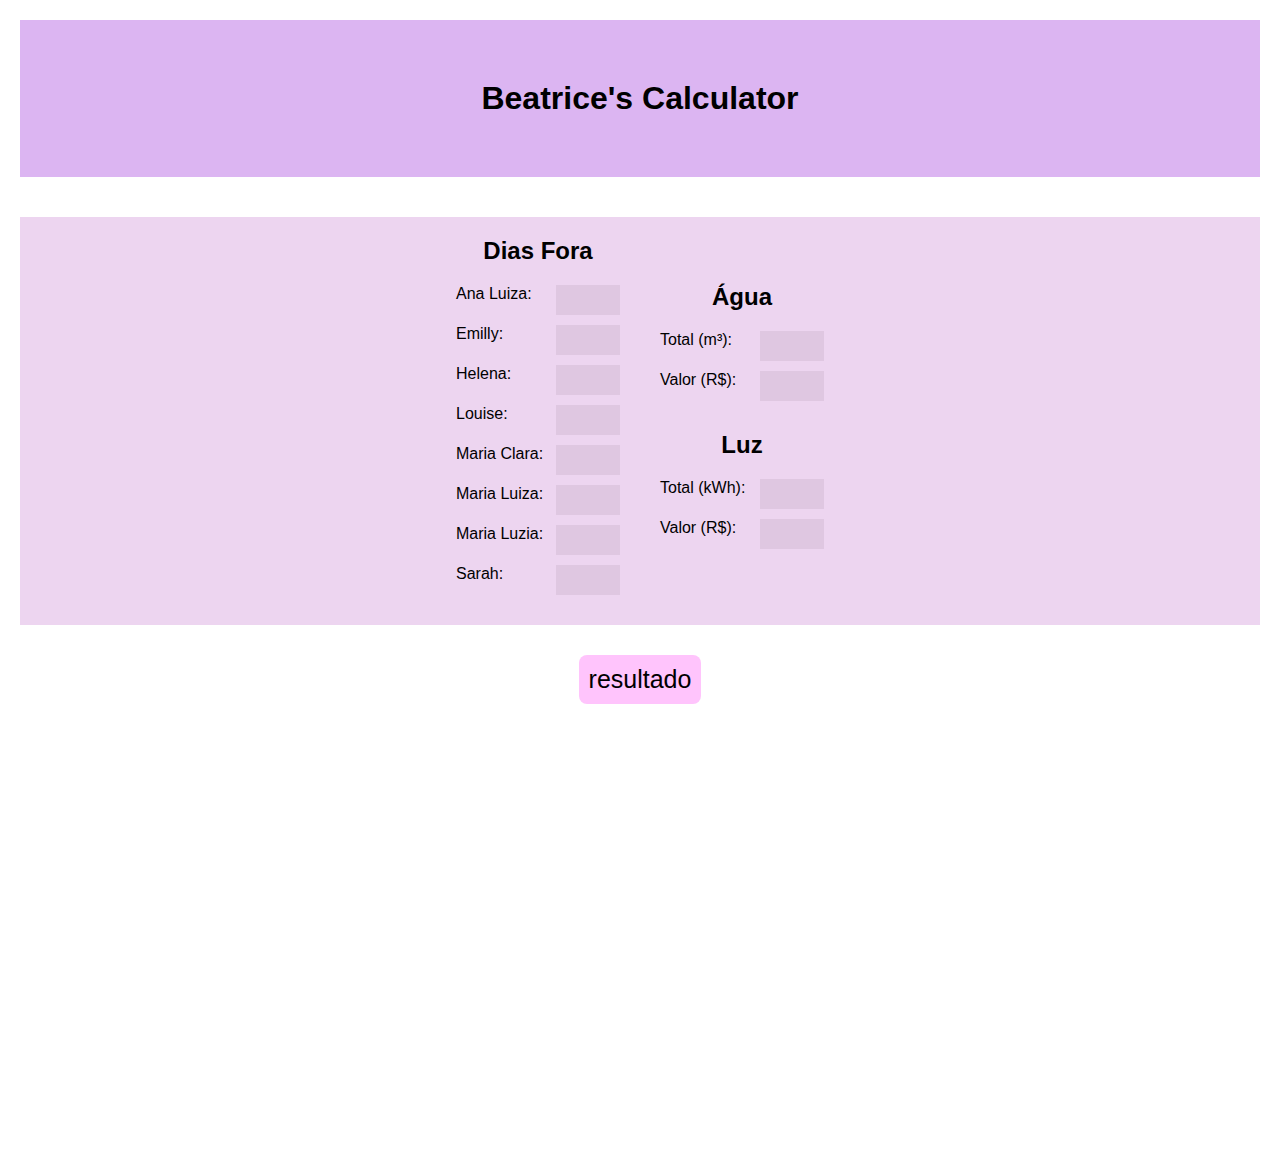
==== index.html @ 19b1c532 "first commit" ====
<!DOCTYPE html>
<html>
  <head>
    <title>Beatrice's Calculator</title>
    <style>
      body {
        font-family: Arial, sans-serif;
        margin: 0;
        padding: 0;
        box-sizing: border-box;
        background-image: url(bmaback.jpg);
        background-repeat: no-repeat;
        background-size: cover;
      }
      h1,
      h2 {
        text-align: center;
      }
      h1 {
        padding: 60px;
        margin: 20px;
        background-color: rgba(213, 167, 240, 0.842);
      }
      .input-container {
        display: flex;
        justify-content: space-between;
        margin-bottom: 10px;
      }
      .calculadora {
        display: flex;
        gap: 40px;
        margin: 20px;
        justify-content: center;
        background-color: rgb(237, 213, 240);
        padding-bottom: 20px;
      }
      .dias {
        display: flex;

        flex-direction: column;
        align-items: center;
      }
      .contas {
        display: flex;
        flex-direction: column;
        align-items: center;
        justify-content: center;
      }
      .btn {
        display: flex;
        justify-content: center;
        align-items: center;
        margin-top: 30px;
        padding-bottom: 50vh;
      }
      label {
        width: 90px;
        height: 30px;
        text-align: left;
        padding-right: 10px;
      }
      input {
        width: 60px;
        background-color: rgba(108, 95, 110, 0.11);
        border: none;
      }
      button {
        font-size: 25px;
        padding: 10px;
        background-color: rgb(255, 196, 252);
        border: none;
        border-radius: 0.5rem;
      }
      #resultado {
        display: flex;
        flex-direction: column;
        align-items: center;
        background-color: rgba(237, 213, 240, 0.705);
        font-weight: bold;
      }
    </style>
  </head>
  <body>
    <h1>Beatrice's Calculator</h1>
    <div id="resultado"></div>
    <div class="calculadora">
      <div class="dias">
        <h2>Dias Fora</h2>
        <div class="input-container">
          <label for="invest-a">Ana Luiza:</label>
          <input type="number" id="invest-a" value="" min="0" />
        </div>
        <div class="input-container">
          <label for="invest-b">Emilly:</label>
          <input type="number" id="invest-b" value="" min="0" />
        </div>
        <div class="input-container">
          <label for="invest-c">Helena:</label>
          <input type="number" id="invest-c" value="" min="0" />
        </div>
        <div class="input-container">
          <label for="invest-d">Louise:</label>
          <input type="number" id="invest-d" value="" min="0" />
        </div>
        <div class="input-container">
          <label for="invest-e">Maria Clara:</label>
          <input type="number" id="invest-e" value="" min="0" />
        </div>
        <div class="input-container">
          <label for="invest-f">Maria Luiza:</label>
          <input type="number" id="invest-f" value="" min="0" />
        </div>
        <div class="input-container">
          <label for="invest-g">Maria Luzia:</label>
          <input type="number" id="invest-g" value="" min="0" />
        </div>
        <div class="input-container">
          <label for="invest-h">Sarah:</label>
          <input type="number" id="invest-h" value="" min="0" />
        </div>
      </div>
      <div class="contas">
        <h2>Água</h2>
        <div class="input-container">
          <label for="aguaTotal">Total (m³):</label>
          <input type="number" id="aguaTotal" value="" min="0" />
        </div>
        <div class="input-container">
          <label for="aguaValor">Valor (R$):</label>
          <input type="number" id="aguaValor" value="" min="0" />
        </div>
        <h2>Luz</h2>
        <div class="input-container">
          <label for="luzTotal">Total (kWh):</label>
          <input type="number" id="luzTotal" value="" min="0" />
        </div>
        <div class="input-container">
          <label for="luzTotal">Valor (R$):</label>
          <input type="number" id="luzValor" value="" min="0" />
        </div>
      </div>
    </div>
    <div class="btn">
      <button onclick="calcularLucro()">resultado</button>
    </div>

    <script>
      function calcularLucro() {
        const investA =
          30 - parseInt(document.getElementById("invest-a").value);
        const investB =
          30 - parseInt(document.getElementById("invest-b").value);
        const investC =
          30 - parseInt(document.getElementById("invest-c").value);
        const investD =
          30 - parseInt(document.getElementById("invest-d").value);
        const investE =
          30 - parseInt(document.getElementById("invest-e").value);
        const investF =
          30 - parseInt(document.getElementById("invest-f").value);
        const investG =
          30 - parseInt(document.getElementById("invest-g").value);
        const investH =
          30 - parseInt(document.getElementById("invest-h").value);
        const aguaTotal = parseFloat(
          document.getElementById("aguaTotal").value
        );
        const aguaValor = parseFloat(
          document.getElementById("aguaValor").value
        );
        const luzTotal = parseFloat(document.getElementById("luzTotal").value);
        const luzValor = parseFloat(document.getElementById("luzValor").value);

        const diasProp =
          investA +
          investB +
          investC +
          investD +
          investE +
          investF +
          investG +
          investH;
        const aguaProp = aguaValor / diasProp;
        const geladeira = 124.5;
        const luzFixo = (geladeira * (luzValor / luzTotal)) / 8;
        const luzProp = (luzValor - luzFixo * 8) / diasProp;

        const lucroPorSocioA = luzFixo + (aguaProp + luzProp) * investA;
        const lucroPorSocioB = luzFixo + (aguaProp + luzProp) * investB;
        const lucroPorSocioC = luzFixo + (aguaProp + luzProp) * investC;
        const lucroPorSocioD = luzFixo + (aguaProp + luzProp) * investD;
        const lucroPorSocioE = luzFixo + (aguaProp + luzProp) * investE;
        const lucroPorSocioF = luzFixo + (aguaProp + luzProp) * investF;
        const lucroPorSocioG = luzFixo + (aguaProp + luzProp) * investG;
        const lucroPorSocioH = luzFixo + (aguaProp + luzProp) * investH;

        document.getElementById("resultado").innerHTML = `
                <p>Ana Luiza: R$ ${lucroPorSocioA.toFixed(2)}</p>
                <p>Emilly: R$ ${lucroPorSocioB.toFixed(2)}</p>
                <p>Helena: R$ ${lucroPorSocioC.toFixed(2)}</p>
                <p>Louise: R$ ${lucroPorSocioD.toFixed(2)}</p>
                <p>Maria Clara: R$ ${lucroPorSocioE.toFixed(2)}</p>
                <p>Maria Luiza: R$ ${lucroPorSocioF.toFixed(2)}</p>
                <p>Maria Luzia: R$ ${lucroPorSocioG.toFixed(2)}</p>
                <p>Sarah: R$ ${lucroPorSocioH.toFixed(2)}</p>
            `;
      }
    </script>
  </body>
</html>
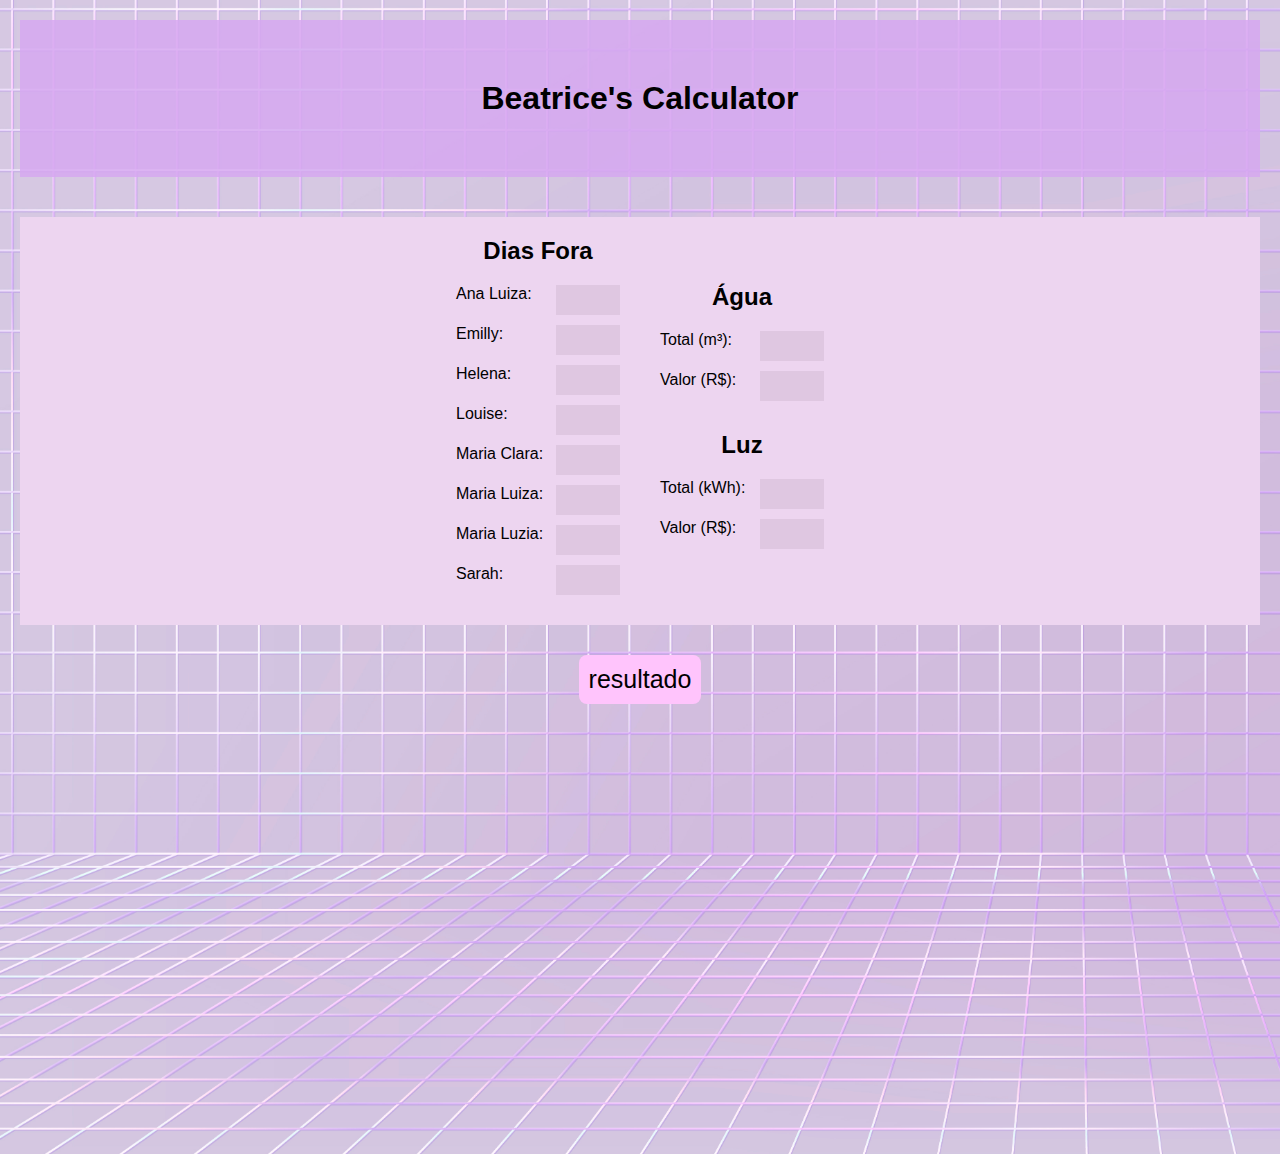
==== commit c601ed3b: "js, css and background" ====
--- a/index.html
+++ b/index.html
@@ -1,210 +1,72 @@
-<!DOCTYPE html>
-<html>
-  <head>
-    <title>Beatrice's Calculator</title>
-    <style>
-      body {
-        font-family: Arial, sans-serif;
-        margin: 0;
-        padding: 0;
-        box-sizing: border-box;
-        background-image: url(bmaback.jpg);
-        background-repeat: no-repeat;
-        background-size: cover;
-      }
-      h1,
-      h2 {
-        text-align: center;
-      }
-      h1 {
-        padding: 60px;
-        margin: 20px;
-        background-color: rgba(213, 167, 240, 0.842);
-      }
-      .input-container {
-        display: flex;
-        justify-content: space-between;
-        margin-bottom: 10px;
-      }
-      .calculadora {
-        display: flex;
-        gap: 40px;
-        margin: 20px;
-        justify-content: center;
-        background-color: rgb(237, 213, 240);
-        padding-bottom: 20px;
-      }
-      .dias {
-        display: flex;
-
-        flex-direction: column;
-        align-items: center;
-      }
-      .contas {
-        display: flex;
-        flex-direction: column;
-        align-items: center;
-        justify-content: center;
-      }
-      .btn {
-        display: flex;
-        justify-content: center;
-        align-items: center;
-        margin-top: 30px;
-        padding-bottom: 50vh;
-      }
-      label {
-        width: 90px;
-        height: 30px;
-        text-align: left;
-        padding-right: 10px;
-      }
-      input {
-        width: 60px;
-        background-color: rgba(108, 95, 110, 0.11);
-        border: none;
-      }
-      button {
-        font-size: 25px;
-        padding: 10px;
-        background-color: rgb(255, 196, 252);
-        border: none;
-        border-radius: 0.5rem;
-      }
-      #resultado {
-        display: flex;
-        flex-direction: column;
-        align-items: center;
-        background-color: rgba(237, 213, 240, 0.705);
-        font-weight: bold;
-      }
-    </style>
-  </head>
-  <body>
-    <h1>Beatrice's Calculator</h1>
-    <div id="resultado"></div>
-    <div class="calculadora">
-      <div class="dias">
-        <h2>Dias Fora</h2>
-        <div class="input-container">
-          <label for="invest-a">Ana Luiza:</label>
-          <input type="number" id="invest-a" value="" min="0" />
-        </div>
-        <div class="input-container">
-          <label for="invest-b">Emilly:</label>
-          <input type="number" id="invest-b" value="" min="0" />
-        </div>
-        <div class="input-container">
-          <label for="invest-c">Helena:</label>
-          <input type="number" id="invest-c" value="" min="0" />
-        </div>
-        <div class="input-container">
-          <label for="invest-d">Louise:</label>
-          <input type="number" id="invest-d" value="" min="0" />
-        </div>
-        <div class="input-container">
-          <label for="invest-e">Maria Clara:</label>
-          <input type="number" id="invest-e" value="" min="0" />
-        </div>
-        <div class="input-container">
-          <label for="invest-f">Maria Luiza:</label>
-          <input type="number" id="invest-f" value="" min="0" />
-        </div>
-        <div class="input-container">
-          <label for="invest-g">Maria Luzia:</label>
-          <input type="number" id="invest-g" value="" min="0" />
-        </div>
-        <div class="input-container">
-          <label for="invest-h">Sarah:</label>
-          <input type="number" id="invest-h" value="" min="0" />
-        </div>
-      </div>
-      <div class="contas">
-        <h2>Água</h2>
-        <div class="input-container">
-          <label for="aguaTotal">Total (m³):</label>
-          <input type="number" id="aguaTotal" value="" min="0" />
-        </div>
-        <div class="input-container">
-          <label for="aguaValor">Valor (R$):</label>
-          <input type="number" id="aguaValor" value="" min="0" />
-        </div>
-        <h2>Luz</h2>
-        <div class="input-container">
-          <label for="luzTotal">Total (kWh):</label>
-          <input type="number" id="luzTotal" value="" min="0" />
-        </div>
-        <div class="input-container">
-          <label for="luzTotal">Valor (R$):</label>
-          <input type="number" id="luzValor" value="" min="0" />
-        </div>
-      </div>
-    </div>
-    <div class="btn">
-      <button onclick="calcularLucro()">resultado</button>
-    </div>
-
-    <script>
-      function calcularLucro() {
-        const investA =
-          30 - parseInt(document.getElementById("invest-a").value);
-        const investB =
-          30 - parseInt(document.getElementById("invest-b").value);
-        const investC =
-          30 - parseInt(document.getElementById("invest-c").value);
-        const investD =
-          30 - parseInt(document.getElementById("invest-d").value);
-        const investE =
-          30 - parseInt(document.getElementById("invest-e").value);
-        const investF =
-          30 - parseInt(document.getElementById("invest-f").value);
-        const investG =
-          30 - parseInt(document.getElementById("invest-g").value);
-        const investH =
-          30 - parseInt(document.getElementById("invest-h").value);
-        const aguaTotal = parseFloat(
-          document.getElementById("aguaTotal").value
-        );
-        const aguaValor = parseFloat(
-          document.getElementById("aguaValor").value
-        );
-        const luzTotal = parseFloat(document.getElementById("luzTotal").value);
-        const luzValor = parseFloat(document.getElementById("luzValor").value);
-
-        const diasProp =
-          investA +
-          investB +
-          investC +
-          investD +
-          investE +
-          investF +
-          investG +
-          investH;
-        const aguaProp = aguaValor / diasProp;
-        const geladeira = 124.5;
-        const luzFixo = (geladeira * (luzValor / luzTotal)) / 8;
-        const luzProp = (luzValor - luzFixo * 8) / diasProp;
-
-        const lucroPorSocioA = luzFixo + (aguaProp + luzProp) * investA;
-        const lucroPorSocioB = luzFixo + (aguaProp + luzProp) * investB;
-        const lucroPorSocioC = luzFixo + (aguaProp + luzProp) * investC;
-        const lucroPorSocioD = luzFixo + (aguaProp + luzProp) * investD;
-        const lucroPorSocioE = luzFixo + (aguaProp + luzProp) * investE;
-        const lucroPorSocioF = luzFixo + (aguaProp + luzProp) * investF;
-        const lucroPorSocioG = luzFixo + (aguaProp + luzProp) * investG;
-        const lucroPorSocioH = luzFixo + (aguaProp + luzProp) * investH;
-
-        document.getElementById("resultado").innerHTML = `
-                <p>Ana Luiza: R$ ${lucroPorSocioA.toFixed(2)}</p>
-                <p>Emilly: R$ ${lucroPorSocioB.toFixed(2)}</p>
-                <p>Helena: R$ ${lucroPorSocioC.toFixed(2)}</p>
-                <p>Louise: R$ ${lucroPorSocioD.toFixed(2)}</p>
-                <p>Maria Clara: R$ ${lucroPorSocioE.toFixed(2)}</p>
-                <p>Maria Luiza: R$ ${lucroPorSocioF.toFixed(2)}</p>
-                <p>Maria Luzia: R$ ${lucroPorSocioG.toFixed(2)}</p>
-                <p>Sarah: R$ ${lucroPorSocioH.toFixed(2)}</p>
-            `;
-      }
-    </script>
-  </body>
-</html>
+<!DOCTYPE html>
+<html>
+  <head>
+    <title>Beatrice's Calculator</title>
+    <link rel="stylesheet" href="style.css">
+    <script src="index.js" defer></script>
+  </head>
+  <body>
+    <h1>Beatrice's Calculator</h1>
+    <div id="resultado"></div>
+    <div class="calculadora">
+      <div class="dias">
+        <h2>Dias Fora</h2>
+        <div class="input-container">
+          <label for="invest-a">Ana Luiza:</label>
+          <input type="number" id="invest-a" value="" min="0" />
+        </div>
+        <div class="input-container">
+          <label for="invest-b">Emilly:</label>
+          <input type="number" id="invest-b" value="" min="0" />
+        </div>
+        <div class="input-container">
+          <label for="invest-c">Helena:</label>
+          <input type="number" id="invest-c" value="" min="0" />
+        </div>
+        <div class="input-container">
+          <label for="invest-d">Louise:</label>
+          <input type="number" id="invest-d" value="" min="0" />
+        </div>
+        <div class="input-container">
+          <label for="invest-e">Maria Clara:</label>
+          <input type="number" id="invest-e" value="" min="0" />
+        </div>
+        <div class="input-container">
+          <label for="invest-f">Maria Luiza:</label>
+          <input type="number" id="invest-f" value="" min="0" />
+        </div>
+        <div class="input-container">
+          <label for="invest-g">Maria Luzia:</label>
+          <input type="number" id="invest-g" value="" min="0" />
+        </div>
+        <div class="input-container">
+          <label for="invest-h">Sarah:</label>
+          <input type="number" id="invest-h" value="" min="0" />
+        </div>
+      </div>
+      <div class="contas">
+        <h2>Água</h2>
+        <div class="input-container">
+          <label for="aguaTotal">Total (m³):</label>
+          <input type="number" id="aguaTotal" value="" min="0" />
+        </div>
+        <div class="input-container">
+          <label for="aguaValor">Valor (R$):</label>
+          <input type="number" id="aguaValor" value="" min="0" />
+        </div>
+        <h2>Luz</h2>
+        <div class="input-container">
+          <label for="luzTotal">Total (kWh):</label>
+          <input type="number" id="luzTotal" value="" min="0" />
+        </div>
+        <div class="input-container">
+          <label for="luzTotal">Valor (R$):</label>
+          <input type="number" id="luzValor" value="" min="0" />
+        </div>
+      </div>
+    </div>
+    <div class="btn">
+      <button onclick="calcularLucro()">resultado</button>
+    </div>
+  </body>
+</html>
--- a/style.css
+++ b/style.css
@@ -0,0 +1,75 @@
+body {
+  font-family: Arial, sans-serif;
+  margin: 0;
+  padding: 0;
+  box-sizing: border-box;
+  background-image: url(bmaback.jpg);
+  background-repeat: no-repeat;
+  background-size: cover;
+}
+h1,
+h2 {
+  text-align: center;
+}
+h1 {
+  padding: 60px;
+  margin: 20px;
+  background-color: rgba(213, 167, 240, 0.842);
+}
+.input-container {
+  display: flex;
+  justify-content: space-between;
+  margin-bottom: 10px;
+}
+.calculadora {
+  display: flex;
+  gap: 40px;
+  margin: 20px;
+  justify-content: center;
+  background-color: rgb(237, 213, 240);
+  padding-bottom: 20px;
+}
+.dias {
+  display: flex;
+
+  flex-direction: column;
+  align-items: center;
+}
+.contas {
+  display: flex;
+  flex-direction: column;
+  align-items: center;
+  justify-content: center;
+}
+.btn {
+  display: flex;
+  justify-content: center;
+  align-items: center;
+  margin-top: 30px;
+  padding-bottom: 50vh;
+}
+label {
+  width: 90px;
+  height: 30px;
+  text-align: left;
+  padding-right: 10px;
+}
+input {
+  width: 60px;
+  background-color: rgba(108, 95, 110, 0.11);
+  border: none;
+}
+button {
+  font-size: 25px;
+  padding: 10px;
+  background-color: rgb(255, 196, 252);
+  border: none;
+  border-radius: 0.5rem;
+}
+#resultado {
+  display: flex;
+  flex-direction: column;
+  align-items: center;
+  background-color: rgba(237, 213, 240, 0.705);
+  font-weight: bold;
+}
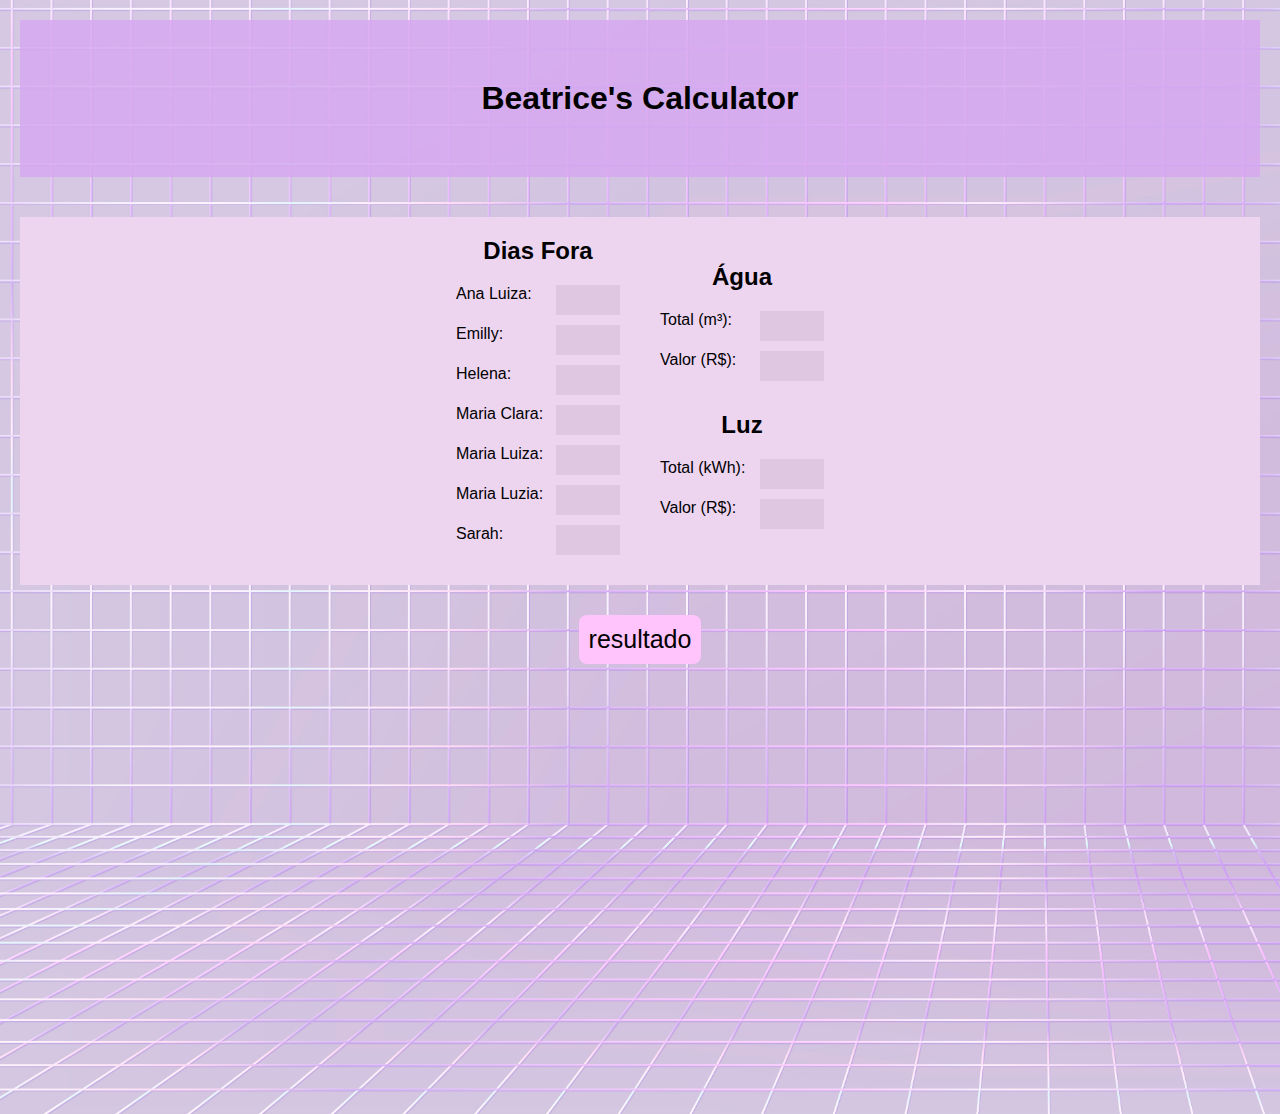
==== commit ec882e34: "Update index.html" ====
--- a/index.html
+++ b/index.html
@@ -22,10 +22,6 @@
         <div class="input-container">
           <label for="invest-c">Helena:</label>
           <input type="number" id="invest-c" value="" min="0" />
-        </div>
-        <div class="input-container">
-          <label for="invest-d">Louise:</label>
-          <input type="number" id="invest-d" value="" min="0" />
         </div>
         <div class="input-container">
           <label for="invest-e">Maria Clara:</label>
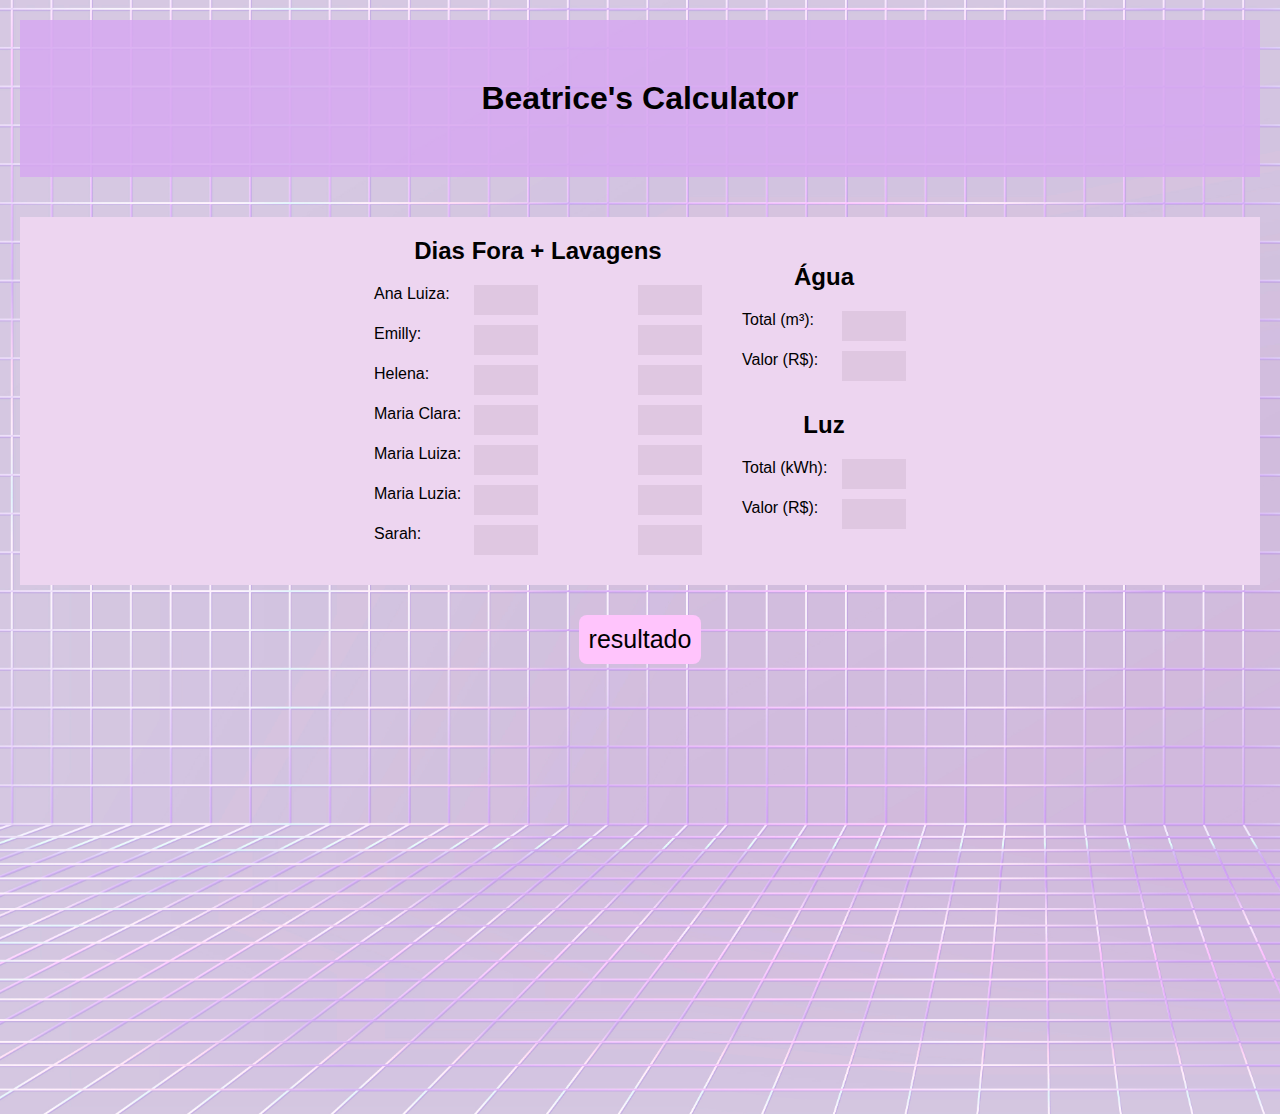
==== commit 0768cce7: "Update index.html" ====
--- a/index.html
+++ b/index.html
@@ -2,7 +2,7 @@
 <html>
   <head>
     <title>Beatrice's Calculator</title>
-    <link rel="stylesheet" href="style.css">
+    <link rel="stylesheet" href="style.css" />
     <script src="index.js" defer></script>
   </head>
   <body>
@@ -10,34 +10,48 @@
     <div id="resultado"></div>
     <div class="calculadora">
       <div class="dias">
-        <h2>Dias Fora</h2>
+        <h2>Dias Fora + Lavagens</h2>
         <div class="input-container">
           <label for="invest-a">Ana Luiza:</label>
           <input type="number" id="invest-a" value="" min="0" />
+          <label for="la"></label>
+          <input type="number" id="la" value="" min="0" />
         </div>
         <div class="input-container">
           <label for="invest-b">Emilly:</label>
           <input type="number" id="invest-b" value="" min="0" />
+          <label for="lb"></label>
+          <input type="number" id="lb" value="" min="0" />
         </div>
         <div class="input-container">
           <label for="invest-c">Helena:</label>
           <input type="number" id="invest-c" value="" min="0" />
+          <label for="lc"></label>
+          <input type="number" id="lc" value="" min="0" />
         </div>
         <div class="input-container">
           <label for="invest-e">Maria Clara:</label>
           <input type="number" id="invest-e" value="" min="0" />
+          <label for="le"></label>
+          <input type="number" id="le" value="" min="0" />
         </div>
         <div class="input-container">
           <label for="invest-f">Maria Luiza:</label>
           <input type="number" id="invest-f" value="" min="0" />
+          <label for="lf"></label>
+          <input type="number" id="lf" value="" min="0" />
         </div>
         <div class="input-container">
           <label for="invest-g">Maria Luzia:</label>
           <input type="number" id="invest-g" value="" min="0" />
+          <label for="lg"></label>
+          <input type="number" id="lg" value="" min="0" />
         </div>
         <div class="input-container">
           <label for="invest-h">Sarah:</label>
           <input type="number" id="invest-h" value="" min="0" />
+          <label for="lh"></label>
+          <input type="number" id="lh" value="" min="0" />
         </div>
       </div>
       <div class="contas">
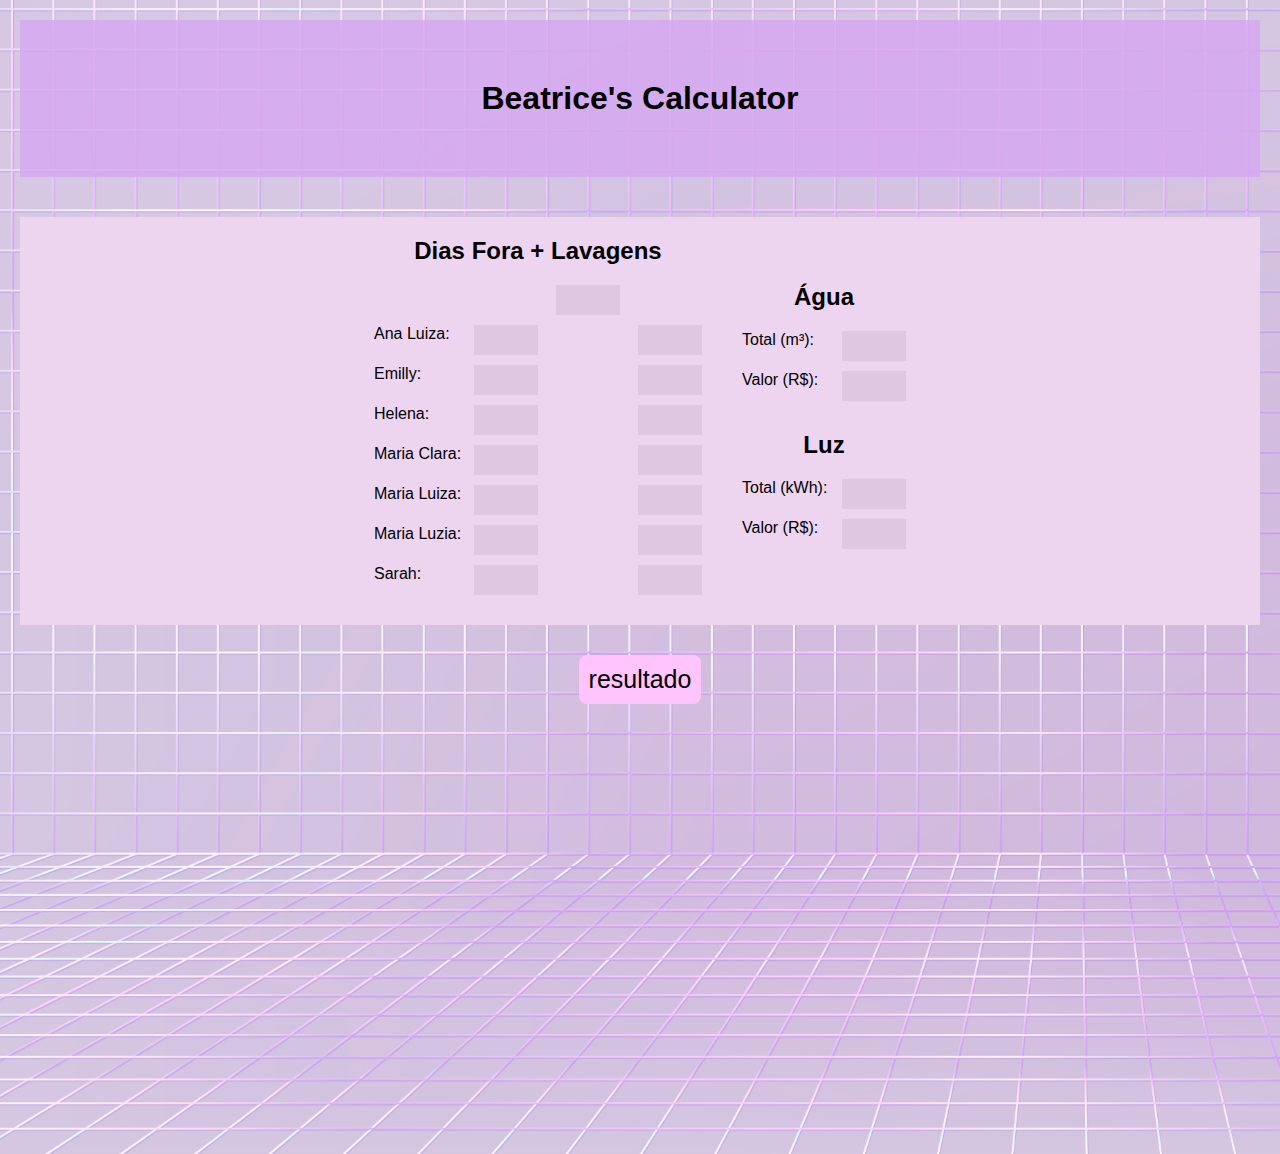
==== commit bf1fce42: "Update index.html" ====
--- a/index.html
+++ b/index.html
@@ -11,6 +11,10 @@
     <div class="calculadora">
       <div class="dias">
         <h2>Dias Fora + Lavagens</h2>
+        <div class="input-container">
+          <label for="lavagens"></label>
+          <input type="number" id="lavagens" value="" min="0" />
+        </div>
         <div class="input-container">
           <label for="invest-a">Ana Luiza:</label>
           <input type="number" id="invest-a" value="" min="0" />
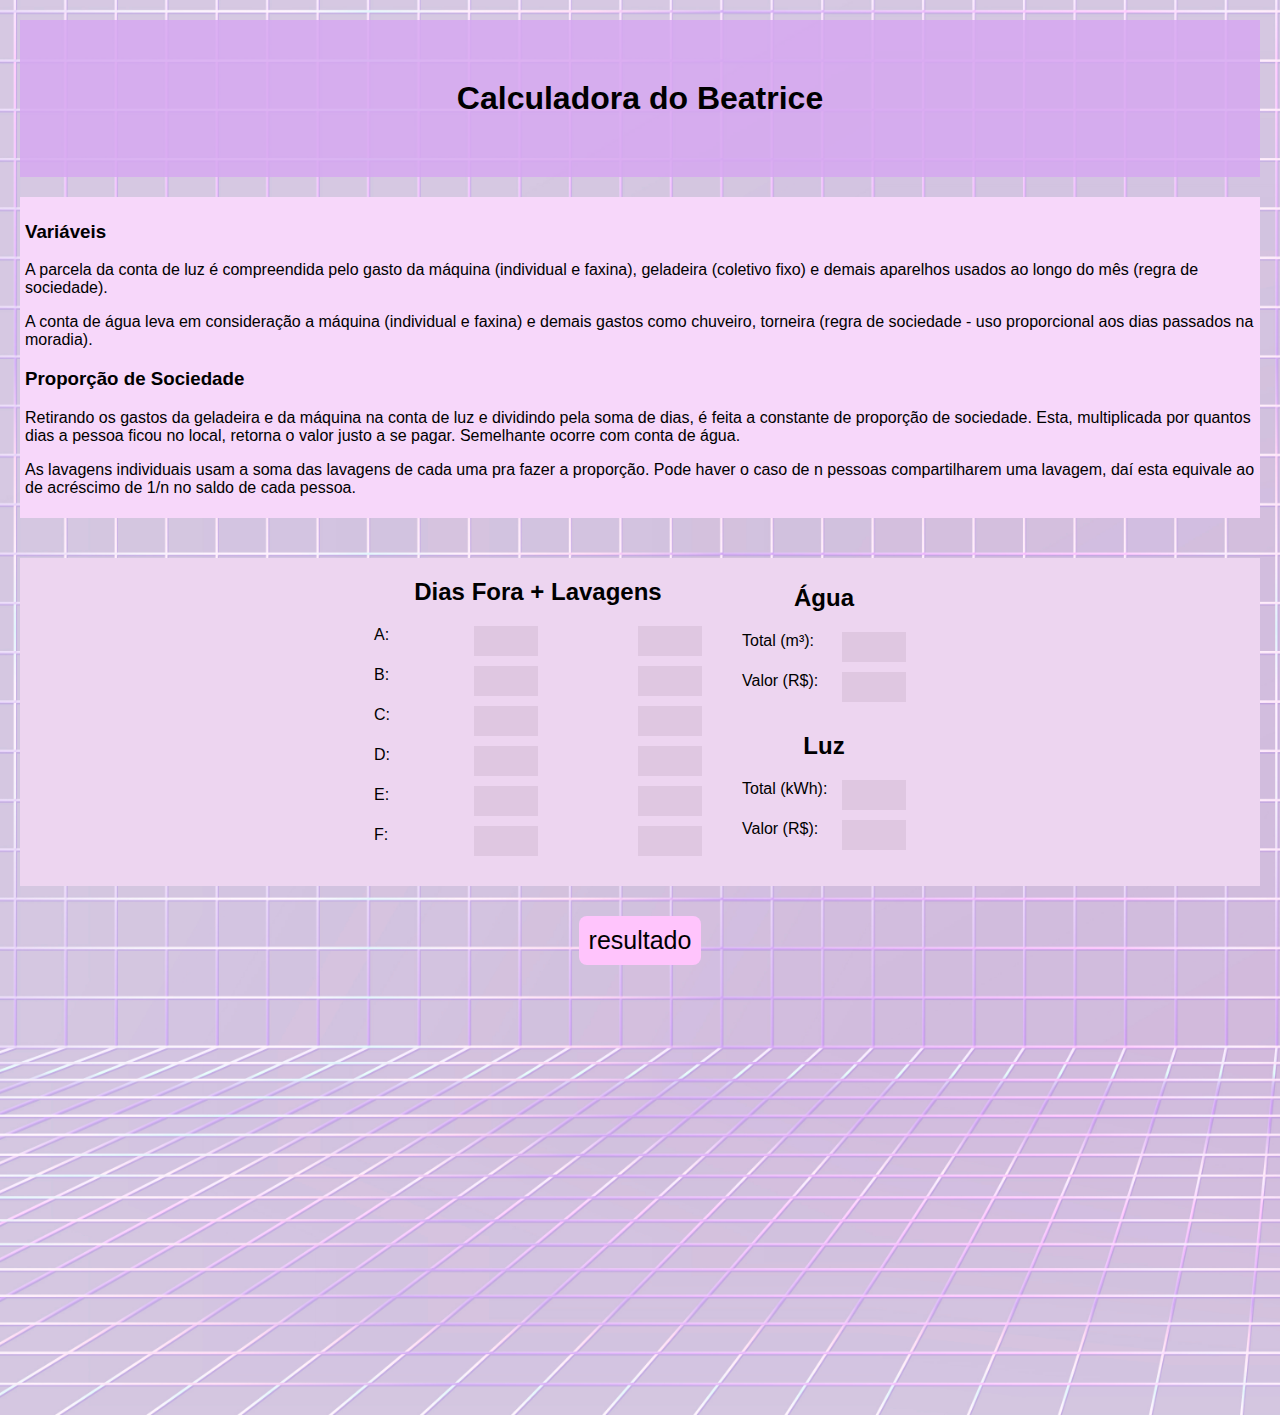
==== commit c0851bce: "2024 model" ====
--- a/index.html
+++ b/index.html
@@ -1,61 +1,81 @@
 <!DOCTYPE html>
 <html>
   <head>
-    <title>Beatrice's Calculator</title>
+    <title>Calculadora do Beatrice</title>
     <link rel="stylesheet" href="style.css" />
     <script src="index.js" defer></script>
   </head>
   <body>
-    <h1>Beatrice's Calculator</h1>
+    <h1>Calculadora do Beatrice</h1>
+    <div class="tutorial">
+      <h3>Variáveis</h3>
+
+      <p>
+        A parcela da conta de luz é compreendida pelo gasto da máquina
+        (individual e faxina), geladeira (coletivo fixo) e demais aparelhos
+        usados ao longo do mês (regra de sociedade).
+      </p>
+
+      <p>
+        A conta de água leva em consideração a máquina (individual e faxina) e
+        demais gastos como chuveiro, torneira (regra de sociedade - uso
+        proporcional aos dias passados na moradia).
+      </p>
+
+      <h3>Proporção de Sociedade</h3>
+
+      <p>
+        Retirando os gastos da geladeira e da máquina na conta de luz e
+        dividindo pela soma de dias, é feita a constante de proporção de
+        sociedade. Esta, multiplicada por quantos dias a pessoa ficou no local,
+        retorna o valor justo a se pagar. Semelhante ocorre com conta de água.
+      </p>
+
+      <p>
+        As lavagens individuais usam a soma das lavagens de cada uma pra fazer a
+        proporção. Pode haver o caso de n pessoas compartilharem uma lavagem,
+        daí esta equivale ao de acréscimo de 1/n no saldo de cada pessoa.
+      </p>
+    </div>
     <div id="resultado"></div>
     <div class="calculadora">
       <div class="dias">
         <h2>Dias Fora + Lavagens</h2>
         <div class="input-container">
-          <label for="lavagens"></label>
-          <input type="number" id="lavagens" value="" min="0" />
-        </div>
-        <div class="input-container">
-          <label for="invest-a">Ana Luiza:</label>
+          <label for="invest-a">A:</label>
           <input type="number" id="invest-a" value="" min="0" />
           <label for="la"></label>
           <input type="number" id="la" value="" min="0" />
         </div>
         <div class="input-container">
-          <label for="invest-b">Emilly:</label>
+          <label for="invest-b">B:</label>
           <input type="number" id="invest-b" value="" min="0" />
           <label for="lb"></label>
           <input type="number" id="lb" value="" min="0" />
         </div>
         <div class="input-container">
-          <label for="invest-c">Helena:</label>
+          <label for="invest-c">C:</label>
           <input type="number" id="invest-c" value="" min="0" />
           <label for="lc"></label>
           <input type="number" id="lc" value="" min="0" />
         </div>
         <div class="input-container">
-          <label for="invest-e">Maria Clara:</label>
+          <label for="invest-e">D:</label>
           <input type="number" id="invest-e" value="" min="0" />
           <label for="le"></label>
           <input type="number" id="le" value="" min="0" />
         </div>
         <div class="input-container">
-          <label for="invest-f">Maria Luiza:</label>
+          <label for="invest-f">E:</label>
           <input type="number" id="invest-f" value="" min="0" />
           <label for="lf"></label>
           <input type="number" id="lf" value="" min="0" />
         </div>
         <div class="input-container">
-          <label for="invest-g">Maria Luzia:</label>
+          <label for="invest-g">F:</label>
           <input type="number" id="invest-g" value="" min="0" />
           <label for="lg"></label>
           <input type="number" id="lg" value="" min="0" />
-        </div>
-        <div class="input-container">
-          <label for="invest-h">Sarah:</label>
-          <input type="number" id="invest-h" value="" min="0" />
-          <label for="lh"></label>
-          <input type="number" id="lh" value="" min="0" />
         </div>
       </div>
       <div class="contas">
@@ -79,6 +99,7 @@
         </div>
       </div>
     </div>
+
     <div class="btn">
       <button onclick="calcularLucro()">resultado</button>
     </div>
--- a/style.css
+++ b/style.css
@@ -20,6 +20,11 @@
   display: flex;
   justify-content: space-between;
   margin-bottom: 10px;
+}
+.tutorial {
+  margin: 20px;
+  background-color: rgb(247, 215, 250);
+  padding: 5px;
 }
 .calculadora {
   display: flex;
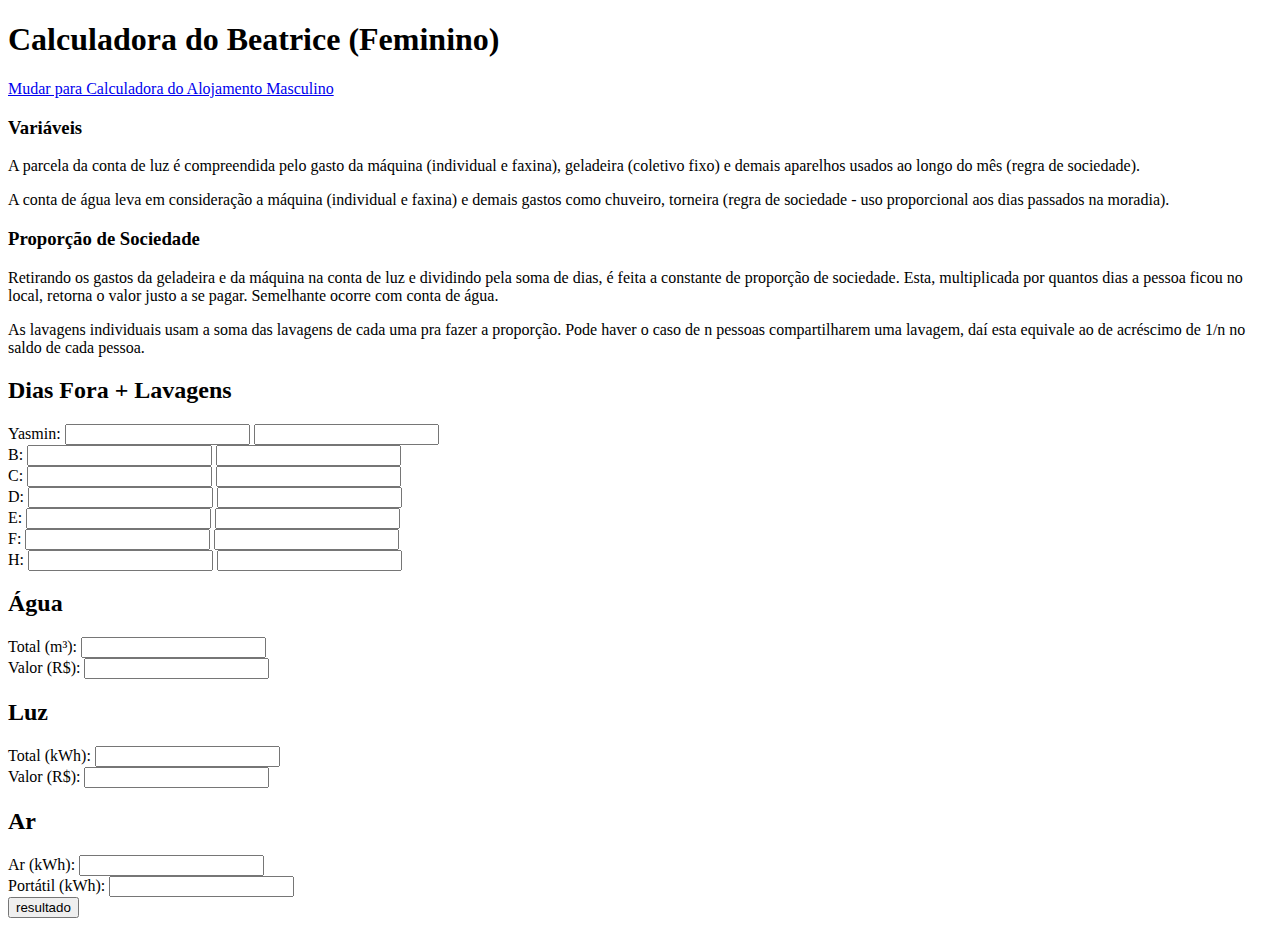
==== commit 8ef12de5: "fem" ====
--- a/index.html
+++ b/index.html
@@ -1,13 +1,14 @@
 <!DOCTYPE html>
 <html>
   <head>
-    <title>Calculadora do Beatrice</title>
-    <link rel="stylesheet" href="style.css" />
-    <script src="index.js" defer></script>
+    <title>Calculadora do Beatrice (Feminino)</title>
+    <link rel="stylesheet" href="../beatrice fem/style.css" />
+    <script src="../beatrice fem/index.js" defer></script>
   </head>
   <body>
-    <h1>Calculadora do Beatrice</h1>
+    <h1>Calculadora do Beatrice (Feminino)</h1>
     <div class="tutorial">
+      <p><a href="../beatrice masc/index.html">Mudar para Calculadora do Alojamento Masculino</a></p>
       <h3>Variáveis</h3>
 
       <p>
@@ -42,7 +43,7 @@
       <div class="dias">
         <h2>Dias Fora + Lavagens</h2>
         <div class="input-container">
-          <label for="invest-a">A:</label>
+          <label for="invest-a">Yasmin:</label>
           <input type="number" id="invest-a" value="" min="0" />
           <label for="la"></label>
           <input type="number" id="la" value="" min="0" />
@@ -77,6 +78,12 @@
           <label for="lg"></label>
           <input type="number" id="lg" value="" min="0" />
         </div>
+        <div class="input-container">
+          <label for="invest-h">H:</label>
+          <input type="number" id="invest-h" value="" min="0" />
+          <label for="lh"></label>
+          <input type="number" id="lh" value="" min="0" />
+        </div>
       </div>
       <div class="contas">
         <h2>Água</h2>
@@ -97,6 +104,15 @@
           <label for="luzTotal">Valor (R$):</label>
           <input type="number" id="luzValor" value="" min="0" />
         </div>
+        <h2>Ar</h2>
+        <div class="input-container">
+          <label for="arYasmin">Ar (kWh):</label>
+          <input type="number" id="arYasmin" value="" min="0" />
+        </div>
+        <div class="input-container">
+          <label for="portatil">Portátil (kWh):</label>
+          <input type="number" id="portatil" value="" min="0" />
+        </div>
       </div>
     </div>
 
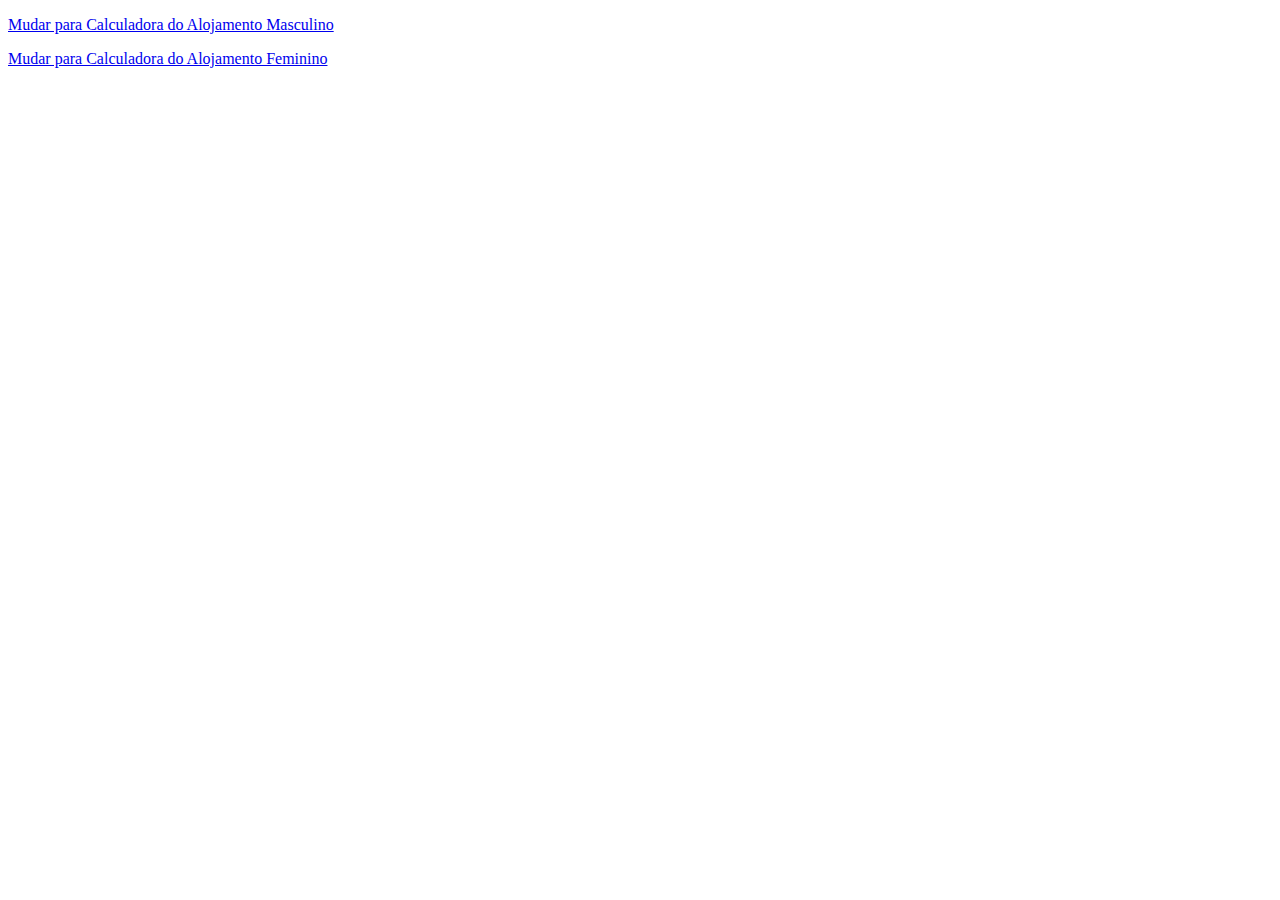
==== commit cb3cdc72: "calculadora" ====
--- a/index.html
+++ b/index.html
@@ -1,123 +1,12 @@
 <!DOCTYPE html>
-<html>
-  <head>
-    <title>Calculadora do Beatrice (Feminino)</title>
-    <link rel="stylesheet" href="../beatrice fem/style.css" />
-    <script src="../beatrice fem/index.js" defer></script>
-  </head>
-  <body>
-    <h1>Calculadora do Beatrice (Feminino)</h1>
-    <div class="tutorial">
-      <p><a href="../beatrice masc/index.html">Mudar para Calculadora do Alojamento Masculino</a></p>
-      <h3>Variáveis</h3>
-
-      <p>
-        A parcela da conta de luz é compreendida pelo gasto da máquina
-        (individual e faxina), geladeira (coletivo fixo) e demais aparelhos
-        usados ao longo do mês (regra de sociedade).
-      </p>
-
-      <p>
-        A conta de água leva em consideração a máquina (individual e faxina) e
-        demais gastos como chuveiro, torneira (regra de sociedade - uso
-        proporcional aos dias passados na moradia).
-      </p>
-
-      <h3>Proporção de Sociedade</h3>
-
-      <p>
-        Retirando os gastos da geladeira e da máquina na conta de luz e
-        dividindo pela soma de dias, é feita a constante de proporção de
-        sociedade. Esta, multiplicada por quantos dias a pessoa ficou no local,
-        retorna o valor justo a se pagar. Semelhante ocorre com conta de água.
-      </p>
-
-      <p>
-        As lavagens individuais usam a soma das lavagens de cada uma pra fazer a
-        proporção. Pode haver o caso de n pessoas compartilharem uma lavagem,
-        daí esta equivale ao de acréscimo de 1/n no saldo de cada pessoa.
-      </p>
-    </div>
-    <div id="resultado"></div>
-    <div class="calculadora">
-      <div class="dias">
-        <h2>Dias Fora + Lavagens</h2>
-        <div class="input-container">
-          <label for="invest-a">Yasmin:</label>
-          <input type="number" id="invest-a" value="" min="0" />
-          <label for="la"></label>
-          <input type="number" id="la" value="" min="0" />
-        </div>
-        <div class="input-container">
-          <label for="invest-b">B:</label>
-          <input type="number" id="invest-b" value="" min="0" />
-          <label for="lb"></label>
-          <input type="number" id="lb" value="" min="0" />
-        </div>
-        <div class="input-container">
-          <label for="invest-c">C:</label>
-          <input type="number" id="invest-c" value="" min="0" />
-          <label for="lc"></label>
-          <input type="number" id="lc" value="" min="0" />
-        </div>
-        <div class="input-container">
-          <label for="invest-e">D:</label>
-          <input type="number" id="invest-e" value="" min="0" />
-          <label for="le"></label>
-          <input type="number" id="le" value="" min="0" />
-        </div>
-        <div class="input-container">
-          <label for="invest-f">E:</label>
-          <input type="number" id="invest-f" value="" min="0" />
-          <label for="lf"></label>
-          <input type="number" id="lf" value="" min="0" />
-        </div>
-        <div class="input-container">
-          <label for="invest-g">F:</label>
-          <input type="number" id="invest-g" value="" min="0" />
-          <label for="lg"></label>
-          <input type="number" id="lg" value="" min="0" />
-        </div>
-        <div class="input-container">
-          <label for="invest-h">H:</label>
-          <input type="number" id="invest-h" value="" min="0" />
-          <label for="lh"></label>
-          <input type="number" id="lh" value="" min="0" />
-        </div>
-      </div>
-      <div class="contas">
-        <h2>Água</h2>
-        <div class="input-container">
-          <label for="aguaTotal">Total (m³):</label>
-          <input type="number" id="aguaTotal" value="" min="0" />
-        </div>
-        <div class="input-container">
-          <label for="aguaValor">Valor (R$):</label>
-          <input type="number" id="aguaValor" value="" min="0" />
-        </div>
-        <h2>Luz</h2>
-        <div class="input-container">
-          <label for="luzTotal">Total (kWh):</label>
-          <input type="number" id="luzTotal" value="" min="0" />
-        </div>
-        <div class="input-container">
-          <label for="luzTotal">Valor (R$):</label>
-          <input type="number" id="luzValor" value="" min="0" />
-        </div>
-        <h2>Ar</h2>
-        <div class="input-container">
-          <label for="arYasmin">Ar (kWh):</label>
-          <input type="number" id="arYasmin" value="" min="0" />
-        </div>
-        <div class="input-container">
-          <label for="portatil">Portátil (kWh):</label>
-          <input type="number" id="portatil" value="" min="0" />
-        </div>
-      </div>
-    </div>
-
-    <div class="btn">
-      <button onclick="calcularLucro()">resultado</button>
-    </div>
-  </body>
-</html>
+<html lang="en">
+<head>
+    <meta charset="UTF-8">
+    <meta name="viewport" content="width=device-width, initial-scale=1.0">
+    <title>Calculadora</title>
+</head>
+<body>
+    <p><a href="../beatrice masc/index.html">Mudar para Calculadora do Alojamento Masculino</a></p>
+    <p><a href="../beatrice fem/index.html">Mudar para Calculadora do Alojamento Feminino</a></p>
+</body>
+</html>